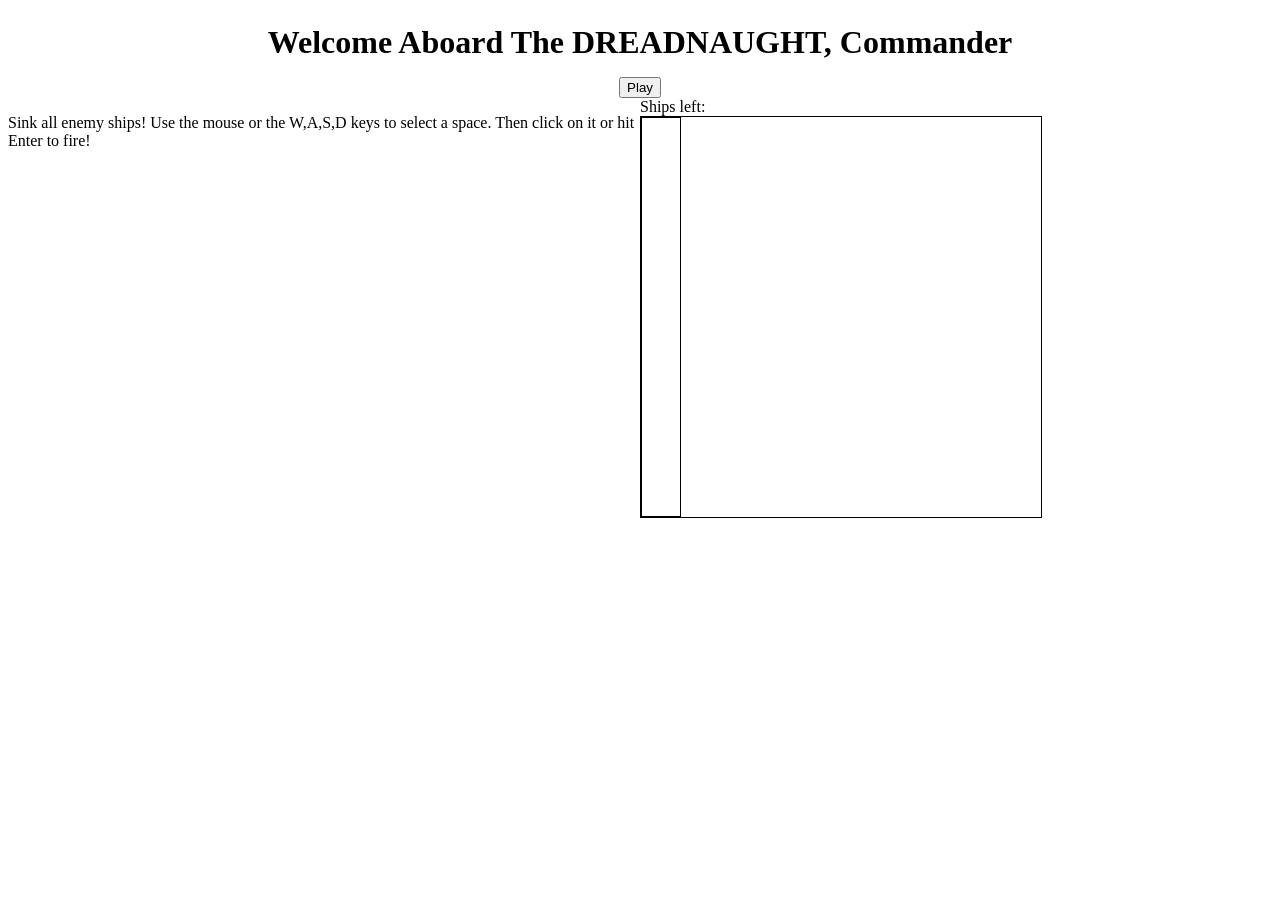
==== index.html @ b3ea5612 "Added readme" ====
<!DOCTYPE html>
<html lang="en">
  <head>
    <meta charset="UTF-8" />
    <meta name="viewport" content="width=device-width, initial-scale=1.0" />
    <meta http-equiv="X-UA-Compatible" content="ie=edge" />
    <title>Dreadnaught</title>
    <link rel="stylesheet" href="style.css" />
    <script defer src="./index.js"></script>
  </head>
  <body>
    <h1>Welcome Aboard The DREADNAUGHT, Commander</h1>
    <div id="play"><button type="button">Play</button></div>
    <div class="container">
      <div>
        <p id="container__info">
          Sink all enemy ships! Use the mouse or the W,A,S,D keys to select a
          space. Then click on it or hit Enter to fire!
        </p>
      </div>
      <div id="grid">
        <div id="shipCount">Ships left:</div>
        <div id="gameBoard"></div>
        <!-- <img src="./imgs/tenBytenGrid.jpg" alt="" /> -->
      </div>
    </div>
  </body>
</html>
---- style.css ----
h1 {
  margin: auto;
  text-align: center;
  padding: 1rem;
}
#play {
  display: flex;
  align-items: center;
  justify-content: center;
}
.container {
  display: grid;
  grid-template-columns: 50% 50%;
  grid-template-areas: "container__info" "grid";
}

#gameBoard {
  display: grid;
  grid-template-columns: repeat(10, 1fr);
  width: 400px;
  height: 400px;
  border: 1px solid black;
}
.coordinate {
  border: 1px solid black;
  transition: all 200ms;
}

.coordinate:hover {
  background-color: blue;
}
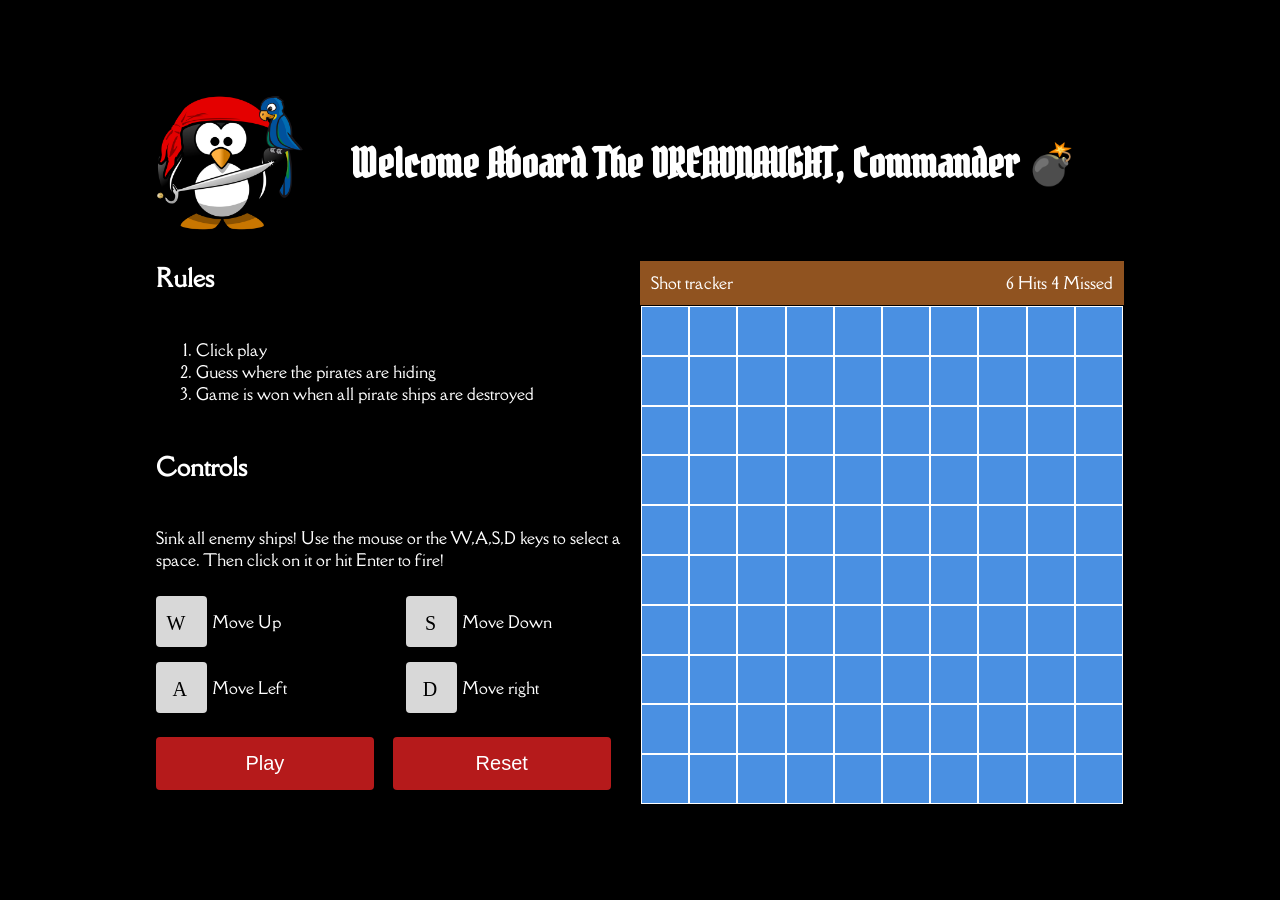
==== commit 4f473341: "Copied ui from prototype" ====
--- a/index.html
+++ b/index.html
@@ -1,28 +1,72 @@
 <!DOCTYPE html>
 <html lang="en">
-  <head>
-    <meta charset="UTF-8" />
-    <meta name="viewport" content="width=device-width, initial-scale=1.0" />
-    <meta http-equiv="X-UA-Compatible" content="ie=edge" />
-    <title>Dreadnaught</title>
-    <link rel="stylesheet" href="style.css" />
-    <script defer src="./index.js"></script>
-  </head>
-  <body>
-    <h1>Welcome Aboard The DREADNAUGHT, Commander</h1>
-    <div id="play"><button type="button">Play</button></div>
+
+<head>
+  <meta charset="UTF-8" />
+  <meta name="viewport" content="width=device-width, initial-scale=1.0" />
+  <meta http-equiv="X-UA-Compatible" content="ie=edge" />
+  <title>Dreadnaught</title>
+  <link rel="stylesheet" href="style.css" />
+  <script defer src="./index.js"></script>
+</head>
+
+<body>
+  <div>
+    <div class="headline-banner">
+      <img src="./imgs/pirate-penguin.svg" class="pirate-penguin" />
+      <h1>Welcome Aboard The DREADNAUGHT, Commander 💣</h1>
+    </div>
     <div class="container">
-      <div>
+      <div class="game-rules-container">
+        <h2 class="rules-title">Rules</h2>
+        <ol>
+          <li>Click play</li>
+          <li>Guess where the pirates are hiding</li>
+          <li>Game is won when all pirate ships are destroyed</li>
+        </ol>
+        <h2>Controls</h2>
         <p id="container__info">
           Sink all enemy ships! Use the mouse or the W,A,S,D keys to select a
           space. Then click on it or hit Enter to fire!
         </p>
+        <div class="controllers">
+          <div class="button-instruction-container">
+            <img src="./imgs/up-button.svg" alt="">
+            <span class="button-instruction">Move Up</span>
+          </div>
+          <div class="button-instruction-container">
+            <img src="./imgs/down-button.svg" alt="">
+            <span class="button-instruction">Move Down</span>
+          </div>
+          <div class="button-instruction-container">
+            <img src="./imgs/left-button.svg" alt="">
+            <span class="button-instruction">Move Left</span>
+          </div>
+          <div class="button-instruction-container">
+            <img src="./imgs/right-button.svg" alt="">
+            <span class="button-instruction">Move right</span>
+          </div>
+        </div>
+        <div class="action-button-container">
+          <button class="action-button">Play</button>
+          <button class="action-button">Reset</button>
+        </div>
       </div>
-      <div id="grid">
-        <div id="shipCount">Ships left:</div>
+      <div class="game-board-container">
+        <div class="game-stats">
+          <span>Shot tracker</span>
+          <div>
+            <span>6 Hits</span>
+            <span>4 Missed</span>
+          </div>
+        </div>
         <div id="gameBoard"></div>
-        <!-- <img src="./imgs/tenBytenGrid.jpg" alt="" /> -->
       </div>
     </div>
-  </body>
-</html>
+
+  </div>
+  </div>
+
+</body>
+
+</html>
--- a/style.css
+++ b/style.css
@@ -1,8 +1,50 @@
+@import url('https://fonts.googleapis.com/css?family=Della+Respira|Pirata+One&display=swap');
+
+:root {
+  --red: #B51A1B;
+  --brown: #905320;
+}
+
+* {
+  box-sizing: border-box;
+}
+
+body {
+  background-color: black;
+  display: flex;
+  justify-content: center;
+  align-items: center;
+  min-height: 100vh;
+  margin: 0;
+  padding: 0;
+}
+
+.headline-banner {
+display: flex;
+align-items: center;
+margin-bottom: 30px;
+}
+
 h1 {
+  display: inline-block;
+  font-family: 'Pirata One', cursive;
+  font-size: 40px;
   margin: auto;
   text-align: center;
   padding: 1rem;
+  color: white;
 }
+
+h2, h3, h4, h5, h6, p, span, li, a {
+  font-family: 'Della Respira', serif;
+  color: white;
+}
+
+
+.rules-title {
+  margin-top: 0;
+}
+
 #play {
   display: flex;
   align-items: center;
@@ -17,15 +59,76 @@
 #gameBoard {
   display: grid;
   grid-template-columns: repeat(10, 1fr);
-  width: 400px;
-  height: 400px;
+  width: 100%;
+  height: 500px;
   border: 1px solid black;
 }
 .coordinate {
-  border: 1px solid black;
+  border: 1px solid white;
   transition: all 200ms;
+  background: #4A90E2;
 }
 
 .coordinate:hover {
   background-color: blue;
+  cursor: pointer;
 }
+
+.hit {
+  background: var(--red);
+}
+
+.miss {
+  background-color: black;
+}
+
+.game-stats {
+  display: flex;
+  width: 100%;
+  justify-content: space-between;
+  background: var(--brown);
+  border: 1px solid var(--brown);
+  padding: 10px;
+  margin: 0;
+}
+
+.controllers {
+  display: grid;
+  grid-template-columns: 1fr 1fr;
+  grid-gap: 15px;
+}
+
+.button-instruction-container {
+  display: flex;
+  align-items: center;
+}
+
+.button-instruction {
+  margin-left: 5px;
+}
+
+.action-button-container {
+  padding: 15px 0;
+}
+
+.action-button {
+  display: inline-block;
+  background: var(--red);
+  border: none;
+  color: white;
+  font-size: 20px;
+  padding: 15px;
+  min-width: 45%;
+  margin-right: 15px;
+  border-radius: 4px;
+}
+
+.pirate-penguin {
+  display: inline-block;
+}
+
+.game-rules-container {
+  display: flex;
+  flex-direction: column;
+  justify-content: space-between;
+}
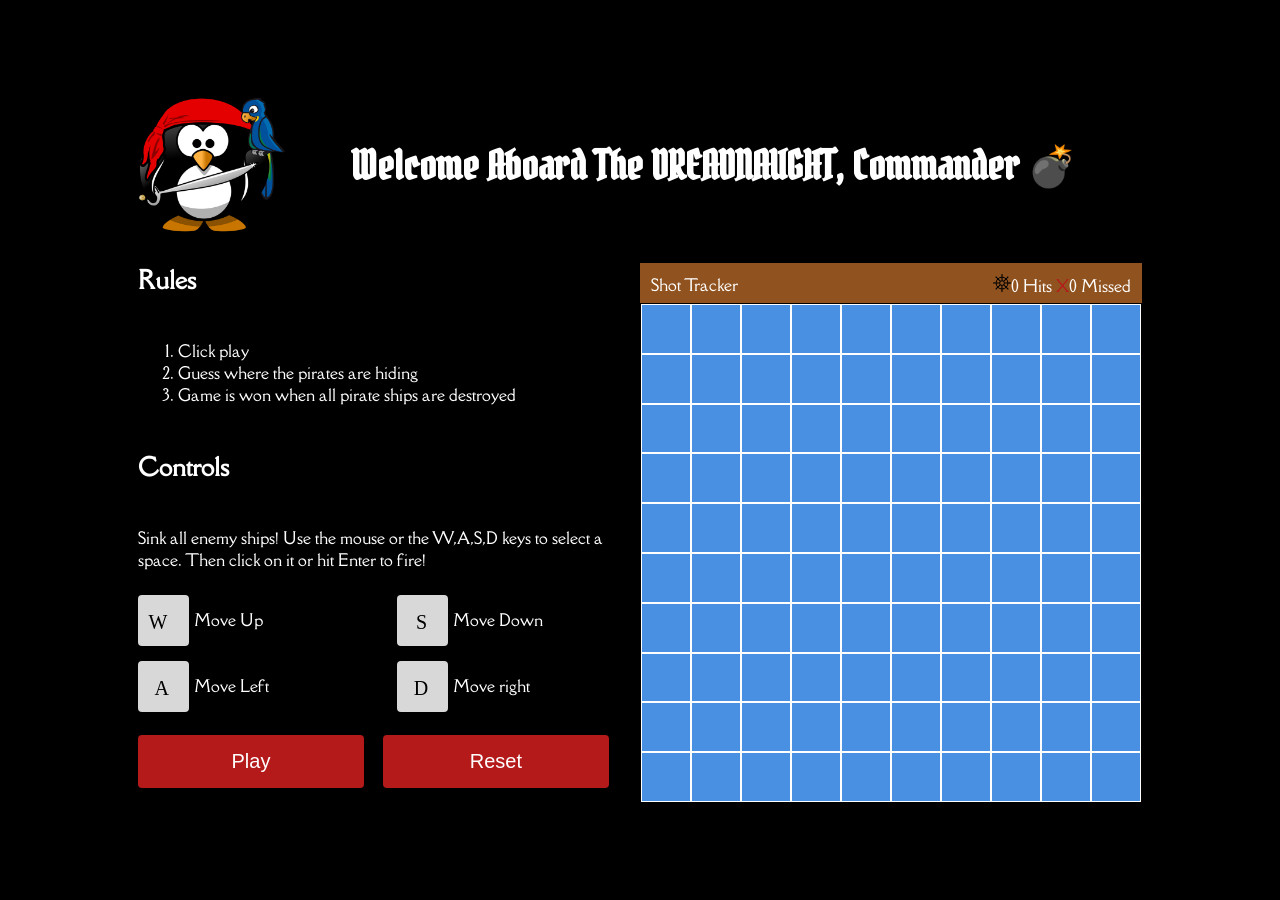
==== commit dcd6b6a5: "Ui Close" ====
--- a/index.html
+++ b/index.html
@@ -7,7 +7,7 @@
   <meta http-equiv="X-UA-Compatible" content="ie=edge" />
   <title>Dreadnaught</title>
   <link rel="stylesheet" href="style.css" />
-  <script defer src="./index.js"></script>
+  <script defer type="module" src="./index.js"></script>
 </head>
 
 <body>
@@ -48,16 +48,16 @@
           </div>
         </div>
         <div class="action-button-container">
-          <button class="action-button">Play</button>
+          <button class="action-button" id="play-button">Play</button>
           <button class="action-button">Reset</button>
         </div>
       </div>
       <div class="game-board-container">
         <div class="game-stats">
-          <span>Shot tracker</span>
-          <div>
-            <span>6 Hits</span>
-            <span>4 Missed</span>
+          <span>Shot Tracker</span>
+          <div class="counters">
+            <span><img src="imgs/pirate-wheel.svg" class="hit-icon" /><span id="hit-counter">0</span> Hits</span>
+            <span><span class="miss-icon">X</span><span id="miss-counter">0</span> Missed</span>
           </div>
         </div>
         <div id="gameBoard"></div>
--- a/style.css
+++ b/style.css
@@ -83,7 +83,8 @@
 }
 
 .game-stats {
-  display: flex;
+  display: flex; 
+  height: 40px;
   width: 100%;
   justify-content: space-between;
   background: var(--brown);
@@ -113,6 +114,7 @@
 
 .action-button {
   display: inline-block;
+  cursor: pointer;
   background: var(--red);
   border: none;
   color: white;
@@ -131,4 +133,12 @@
   display: flex;
   flex-direction: column;
   justify-content: space-between;
+}
+
+.hit-icon {
+  max-height: 100%;
+}
+
+.miss-icon {
+  color: var(--red);
 }
